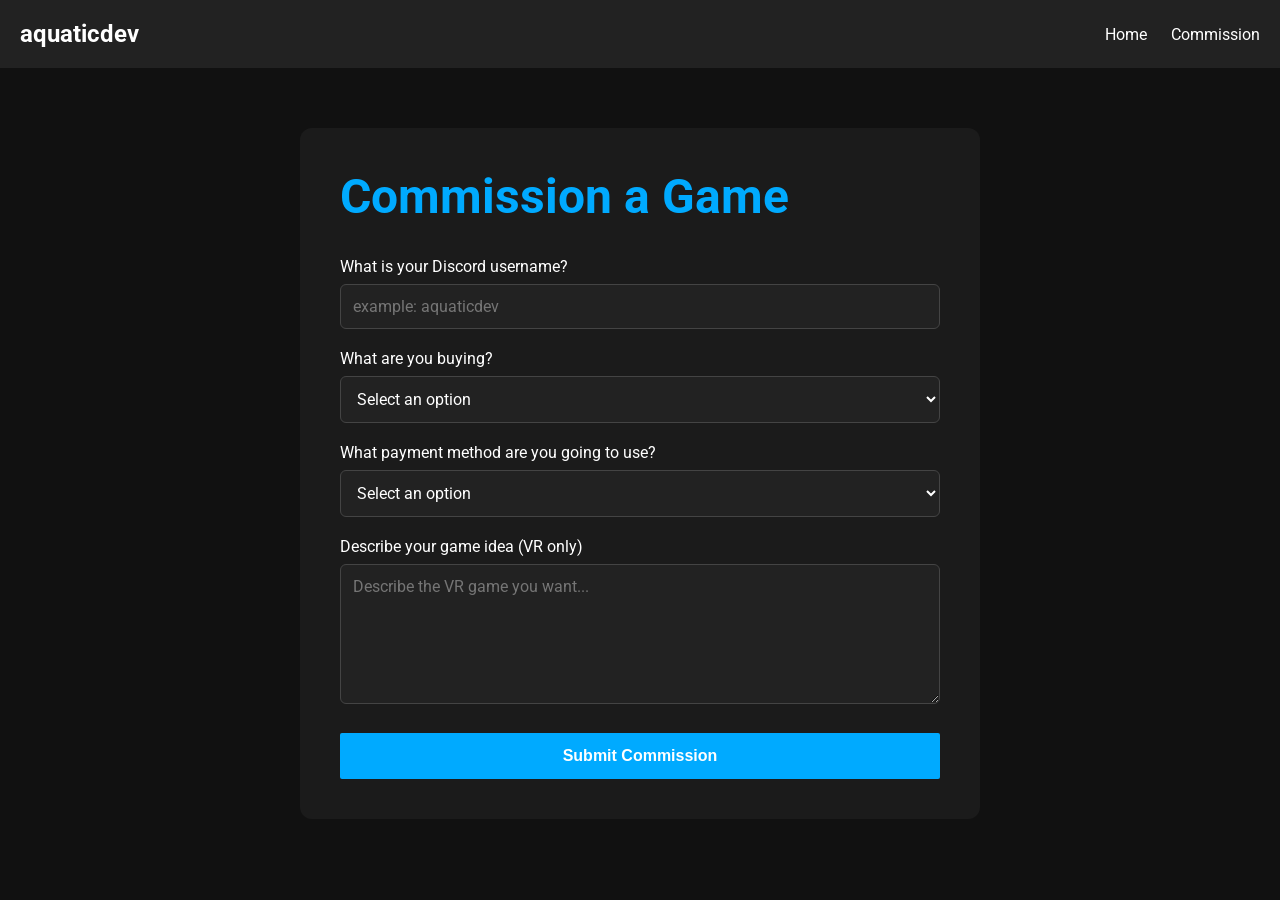
==== commission.html @ 22d01916 "Add files via upload" ====
<!DOCTYPE html>
<html lang="en">

<head>
    <meta charset="UTF-8">
    <meta name="viewport" content="width=device-width, initial-scale=1.0">

    <title>Commission - aquaticdev</title>

    <link rel="stylesheet" href="style.css">
</head>

<body>

    <header class="navbar">
        <div class="logo">aquaticdev</div>

        <nav>
            <a href="index.html">Home</a>
            <a href="commission.html">Commission</a>
        </nav>
    </header>

    <main class="form-container">

        <h1>Commission a Game</h1>

        <form action="https://formspree.io/f/xykrpndn" method="POST">

            <label for="discord">
                What is your Discord username?
            </label>

            <input
                type="text"
                id="discord"
                name="discord"
                placeholder="example: aquaticdev"
                required
            >

            <label for="buying">
                What are you buying?
            </label>

            <select id="buying" name="buying" required>
                <option value="">Select an option</option>
                <option value="small-game">$1 - Small Games</option>
                <option value="medium-game">$5 - Medium Games</option>
                <option value="custom-game">$15+ - Custom Games</option>
            </select>

            <label for="payment-method">
                What payment method are you going to use?
            </label>

            <select id="payment-method" name="payment-method" required>
                <option value="">Select an option</option>
                <option value="paypal">PayPal</option>
                <option value="venmo">Venmo</option>
                <option value="cash-app">Cash App</option>
            </select>

            <label for="idea">
                Describe your game idea (VR only)
            </label>

            <textarea
                id="idea"
                name="idea"
                rows="6"
                placeholder="Describe the VR game you want..."
                required
            ></textarea>

            <button type="submit">
                Submit Commission
            </button>

        </form>

    </main>

</body>

</html>
---- style.css ----
@import url('https://fonts.googleapis.com/css2?family=Roboto:wght@400;500;700;900&display=swap');

body {
    background-color: #111;
    color: white;
    font-family: 'Roboto', sans-serif;
    margin: 0;
}

.navbar {
    background-color: #222;
    padding: 20px;
    display: flex;
    justify-content: space-between;
    align-items: center;
}

.logo {
    font-size: 24px;
    font-weight: bold;
}

nav a {
    color: white;
    text-decoration: none;
    margin-left: 20px;
}

nav a:hover {
    color: #00aaff;
}

section {
    padding: 40px 10%;
}

h1 {
    font-size: 48px;
}

h2 {
    font-size: 32px;
}

h3 {
    color: #00aaff;
}

#home p:last-child {
    font-size: 14px;
    opacity: 0.6;
}

.form-container {
max-width: 600px;
margin: 60px auto;
padding: 40px;
background-color: #1b1b1b;
border-radius: 12px;
}

.form-container h1 {
color: #00aaff;
margin-top: 0;
}

.form-container label {
display: block;
margin-top: 20px;
margin-bottom: 8px;
}

.form-container input,
.form-container select,
.form-container textarea {
width: 100%;
padding: 12px;
box-sizing: border-box;
background-color: #222;
color: white;
border: 1px solid #444;
border-radius: 6px;
font-family: inherit;
font-size: 16px;
}

.form-container textarea {
resize: vertical;
}

.form-container button {
margin-top: 25px;
width: 100%;
padding: 14px;
background-color: #00aaff;
color: white;
border: none;
border-radius: 2px;
font-size: 16px;
font-weight: bold;
cursor: pointer;
}

.form-container button:hover {
background-color: #0088cc;
}
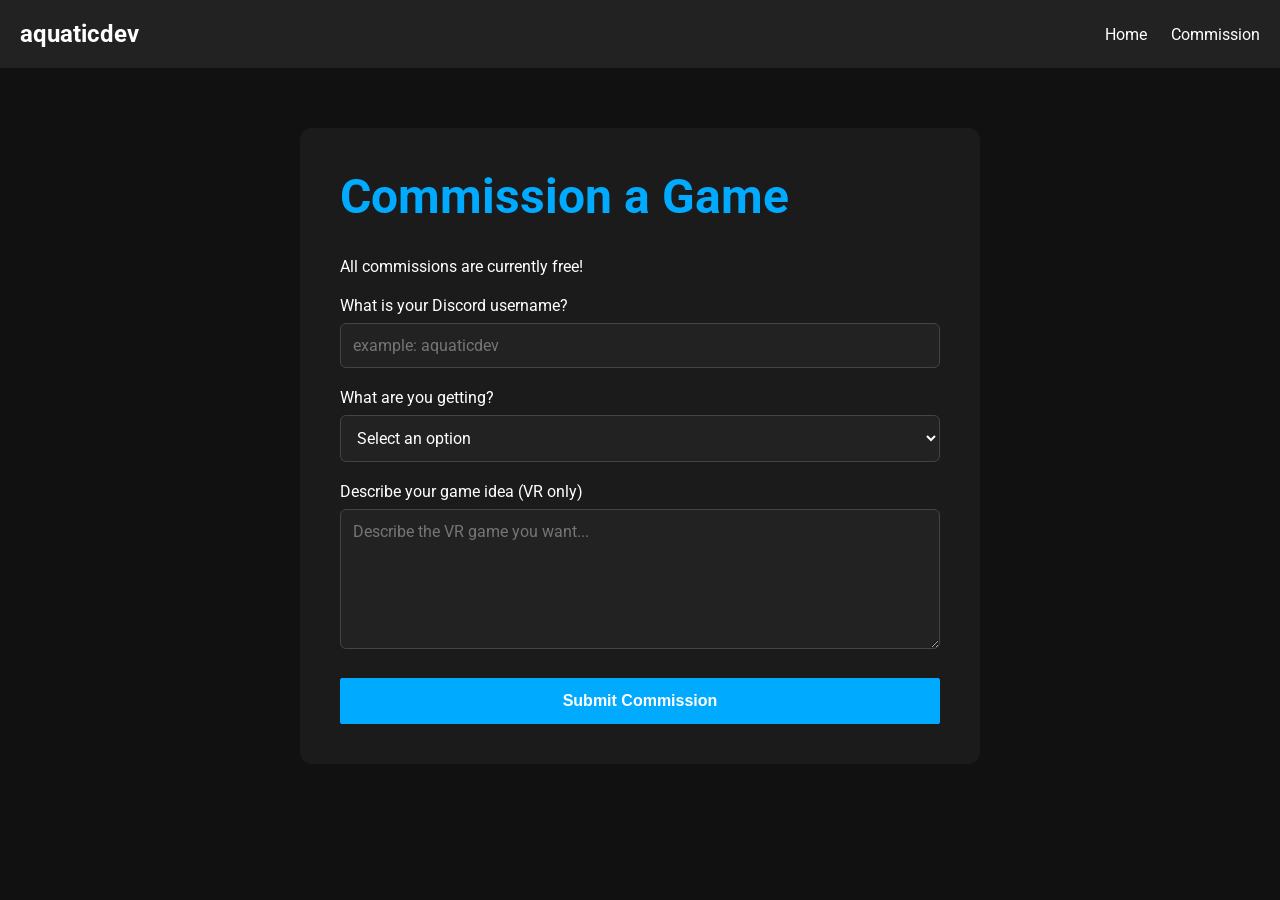
==== commit 3c92c9bb: "Modify commission form for free game options Updated commission form to indicate that all commission" ====
--- a/commission.html
+++ b/commission.html
@@ -8,24 +8,36 @@
     <title>Commission - aquaticdev</title>
 
     <link rel="stylesheet" href="style.css">
+    <link rel="icon" type="image/png" href="favicon.png">
 </head>
 
 <body>
 
     <header class="navbar">
-        <div class="logo">aquaticdev</div>
+
+        <div class="logo">
+            aquaticdev
+        </div>
 
         <nav>
             <a href="index.html">Home</a>
             <a href="commission.html">Commission</a>
         </nav>
+
     </header>
 
     <main class="form-container">
 
         <h1>Commission a Game</h1>
 
-        <form action="https://formspree.io/f/xykrpndn" method="POST">
+        <p>
+            All commissions are currently free!
+        </p>
+
+        <form
+            action="https://formspree.io/f/xykrpndn"
+            method="POST"
+        >
 
             <label for="discord">
                 What is your Discord username?
@@ -40,25 +52,27 @@
             >
 
             <label for="buying">
-                What are you buying?
+                What are you getting?
             </label>
 
-            <select id="buying" name="buying" required>
-                <option value="">Select an option</option>
-                <option value="small-game">$1 - Small Games</option>
-                <option value="medium-game">$5 - Medium Games</option>
-                <option value="custom-game">$15+ - Custom Games</option>
-            </select>
+            <select
+                id="buying"
+                name="buying"
+                required
+            >
 
-            <label for="payment-method">
-                What payment method are you going to use?
-            </label>
+                <option value="">
+                    Select an option
+                </option>
 
-            <select id="payment-method" name="payment-method" required>
-                <option value="">Select an option</option>
-                <option value="paypal">PayPal</option>
-                <option value="venmo">Venmo</option>
-                <option value="cash-app">Cash App</option>
+                <option value="small-game">
+                    Small Game - Free
+                </option>
+
+                <option value="medium-game">
+                    Medium Game - Free
+                </option>
+
             </select>
 
             <label for="idea">
@@ -83,4 +97,4 @@
 
 </body>
 
-</html>+</html>
